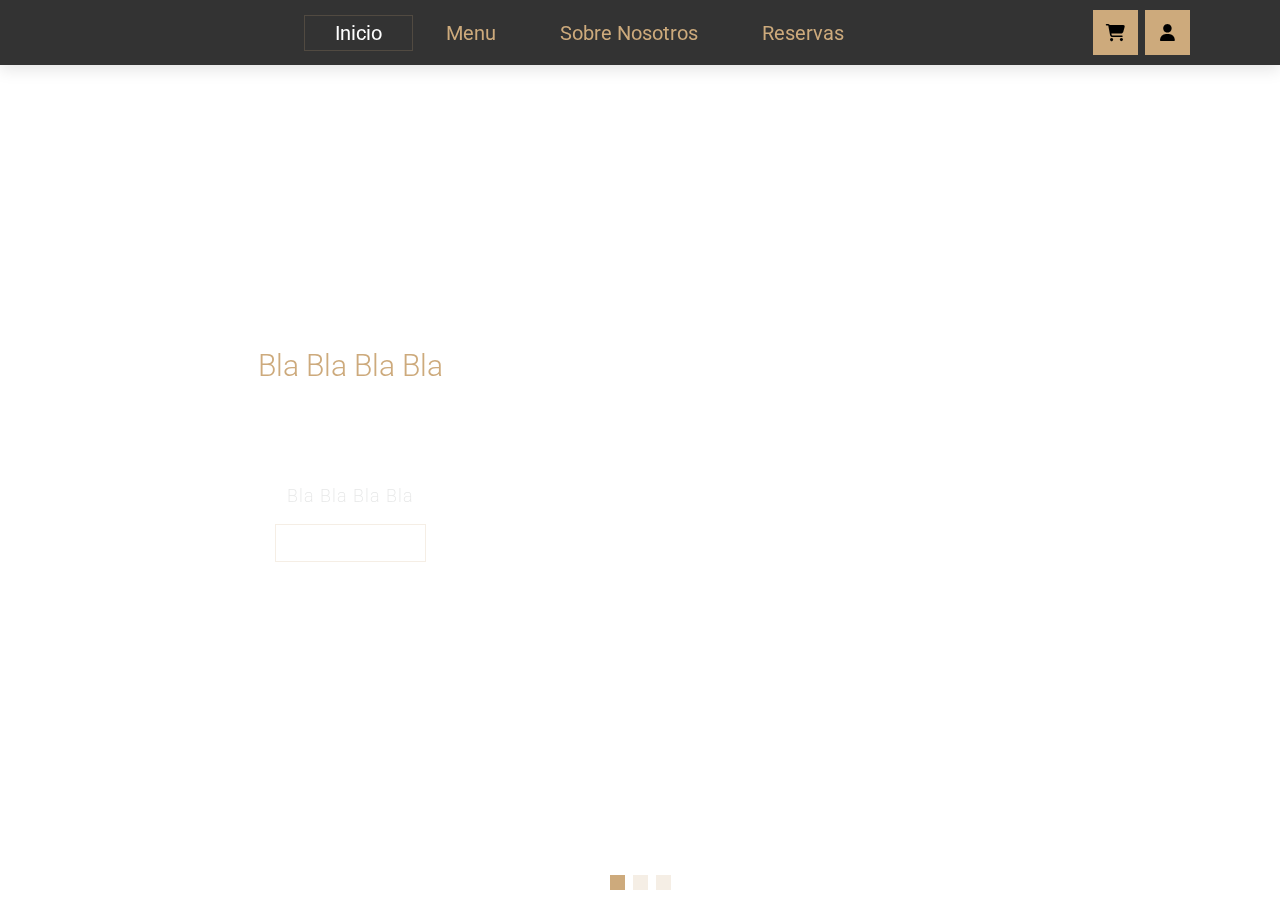
==== index.html @ 5c856251 "Primeros archivos" ====
<!---->

<!DOCTYPE html>
<html lang="es">
<head>
    <meta charset="UTF-8">
    <meta name="viewport" content="width=device-width, initial-scale=1.0">
    <title>SizzleBite Burgers</title>
    <link rel="stylesheet" href="https://cdnjs.cloudflare.com/ajax/libs/font-awesome/6.5.2/css/all.min.css">
    <link rel="stylesheet" href="style.css">
     <!-- Link Swiper's CSS -->
    <link rel="stylesheet" href="https://cdn.jsdelivr.net/npm/swiper@11/swiper-bundle.min.css" />

</head>
<body>
    <!--Empieza el encabezado-->
    <header>
        <a href="#" class="logo"><img src="imagenes/logo.png" alt=""></a>
        <nav class="navbar">
            <a href="#home" class="activo">Inicio</a>
            <a href="#menu">Menu</a>
            <a href="#about">Sobre Nosotros</a>
            <a href="#reservas">Reservas</a>
        </nav>

        <div class="iconos">
            <i class="fas fa-bars" id="menu"></i>
            <i class="fas fa-shopping-cart"></i>
            <i class="fas fa-user"></i>
        </div>
    </header>

    <!--Termina el encabezado-->

    <!--Empieza la seccion de los sliders-->

    <div class="home" id="home">
        <div class="swiper home-slider">
            <div class="swiper-wrapper wrapper">
                <div class="swiper-slide slide slide1">
                    <div class="content">
                        <img src="" alt="">
                        <h3>bla bla bla bla</h3>
                        <h1>bla bla bla bla</h1>
                        <p>
                            bla bla bla bla
                        </p>
                        <a href="#" class="btn">Pedir ahora</a>
                    </div>
                </div>
                <div class="swiper-slide slide slide2">
                    <div class="content">
                        <img src="" alt="">
                        <h3>bla bla bla bla</h3>
                        <h1>bla bla bla bla</h1>
                        <p>
                            bla bla bla bla
                        </p>
                        <a href="#" class="btn">Pedir ahora</a>
                    </div>
                </div>
                <div class="swiper-slide slide slide3">
                    <div class="content">
                        <img src="" alt="">
                        <h3>bla bla bla bla</h3>
                        <h1>bla bla bla bla</h1>
                        <p>
                            bla bla bla bla
                        </p>
                        <a href="#" class="btn">Pedir ahora</a>
                    </div>
                </div>
            </div>

            <div class="swiper-pagination"></div>
        </div>
    </div>

    <!--Termina la seccion de los sliders-->

    <!-- Swiper JS -->
  <script src="https://cdn.jsdelivr.net/npm/swiper@11/swiper-bundle.min.js"></script>

  <!-- Initialize Swiper -->
  <script>
    var swiper = new Swiper(".home-slider", {
      spaceBetween: 30,
      centeredSlides: true,
      autoplay: {
        delay: 7500,
        disableOnInteraction: false,
      },
      pagination: {
        el: ".swiper-pagination",
        clickable: true,
      },
      loop:true,
    });
  </script>


    <!--Este script hace que al pulsar el icono de menu cuando la pantalla 
    es mas pequeña aparezcan los elementos del menu de navegacion-->
    <script type="text/javascript">
        let menu=document.querySelector('#menu');
        let navbar=document.querySelector('.navbar');

        menu.onclick=() =>{
            menu.classList.toggle('fa-times');
            navbar.classList.toggle('activo');
        }
    </script>
</body>
</html>
---- style.css ----
@import url('https://fonts.googleapis.com/css2?family=Roboto:ital,wght@0,100;0,300;0,400;0,500;0,700;0,900;1,100;1,300;1,400;1,500;1,700;1,900&display=swap');

:root{
    --black:#333;
    --ligth-color:#cdaa7c;
    --box-shadow: 0 .5rem 1.5rem rgba(0,0,0,.1);
}

*
{
    font-family: 'Roboto', sans-serif;
    margin: 0;
    padding: 0;
    box-sizing: border-box;
    text-decoration: none;
    border: none;
    outline: none;
    text-transform: capitalize;
    transition: all .2s linear;
}

html
{
font-size: 62.5%;
overflow-x: hidden;
scroll-behavior: smooth;
}

/* estilo de la barra de navegacion empieza */

header
{
    position: fixed;
    top: 0;
    left: 0;
    right: 0;
    background: var(--black);
    padding: 1rem 7%;
    display: flex;
    align-items: center;
    justify-content: space-between;
    box-shadow: var(--box-shadow);
    z-index: 10000;
}

header .logo img
{
    height: auto;
}

header .navbar a
{
    font-size: 2rem;
    padding: .5rem 3rem;
    color: var(--ligth-color);
    border: .1rem solid transparent;
}

header .navbar a.activo,
header .navbar a:hover
{
    color: #fff;
    border: .1rem solid rgba(205, 170, 124, 0.2);
}

header .iconos i
{
    cursor: pointer;
    margin-left: .5rem;
    height: 4.5rem;
    width: 4.5rem;
    line-height: 4.5rem;
    background: var(--ligth-color);
    text-align: center;
    font-size: 1.7rem;
    
}

header .iconos i:hover
{
    color: #fff;
    background: var(--ligth-color);
    transform: rotate(360deg);
}

header .iconos #menu
{
    display: none;
}
/* estilo de la barra de navegacion termina */

/*Estilo sliders empieza*/

.home .home-slider .slide
{
    display: flex;
    align-items: center;
    height: 100vh;
    justify-content: flex-start;
}

.home .home-slider .slide1
{
    background: url(imagenes/slide1.jpg);
}
.home .home-slider .slide2
{
    background: url(imagenes/slide2.jpg);
}
.home .home-slider .slide3
{
    background: url(imagenes/slide3.jpg);
}

.home .home-slider .slide1,
.home .home-slider .slide2,
.home .home-slider .slide3
{
    background-size: cover;
    background-repeat: no-repeat;
}

.home .home-slider .slide .content
{
    text-align: center;
    padding-left: 9rem;
}

.home .home-slider .slide .content h3
{
    color: var(--ligth-color);
    font-size: 3rem;
    font-weight: 300;
}

.home .home-slider .slide .content h1
{
    color: #fff;
    font-size: 8rem;
}

.home .home-slider .slide .content p
{
    color: #e6e7e7;
    font-size: 1.8rem;
    letter-spacing: 1px;
    padding: .5rem 0;
    line-height: 1.5;
    font-weight: 200;
}

.btn
{
    margin-top: 1rem;
    display: inline-block;
    font-size: 1.7rem;
    color: #fff;
    border: .1rem solid rgba(205, 170, 124, 0.2);
    background: transparent;
    cursor: pointer;
    padding: .8rem 3rem;
    position: relative;
    overflow: hidden;
    z-index: 1;
}

.btn:before
{
    content: '';
    width: 100%;
    height: 100%;
    background: var(--ligth-color);
    z-index: -1;
    position: absolute;
    top: 0;
    left: -100%;
    transition: .5s;
}

.btn:hover.btn:before
{
    left: 0;
}

.swiper-pagination-bullet
{
    background: var(--ligth-color)!important;
    width: 15px!important;
    height: 15px!important;
    border-radius: 0!important;
}
/*Estilo sliders termina*/

/*Media*/

@media (max-width: 991px)
{
    html
    {
        font-size: 55%;
    }
    header
    {
        padding: 1rem 2rem;
    }
    header .logo img
    {
        height: 7rem;
    }
}

@media (max-width: 768px)
{
    header .logo img
    {
        height: 7rem;
    }
    header .iconos #menu
    {
        display: inline-block;
    }
    header .navbar
    {
        position: absolute;
        top: 100%;
        left: 0;
        right: 0;
        background: #eee;
        border-top: .1rem solid rgba(205, 170, 124, 0.2);
        border-bottom: .1rem solid rgba(205, 170, 124, 0.2);
        padding: 1rem;
        clip-path: polygon(0 0,100% 0, 100% 0, 0 0);
    }
    header .navbar.activo
    {
        clip-path: polygon(0 0,100% 0, 100% 100%, 0 100%);
    }
    header .navbar a
    {
        display: block;
        padding: 1.5rem;
        margin: 1rem;
        font-size: 2rem;
        background: var(--black);
    }

    /*Slider Media*/

    .home .home-slider .slide
    {
        justify-content: center;
        height: 80vh;
    }

    .home .home-slider .slide .content
    {
        padding: 0;
    }

    .home .home-slider .slide .content h1
    {
        font-size: 7rem;
    }
}
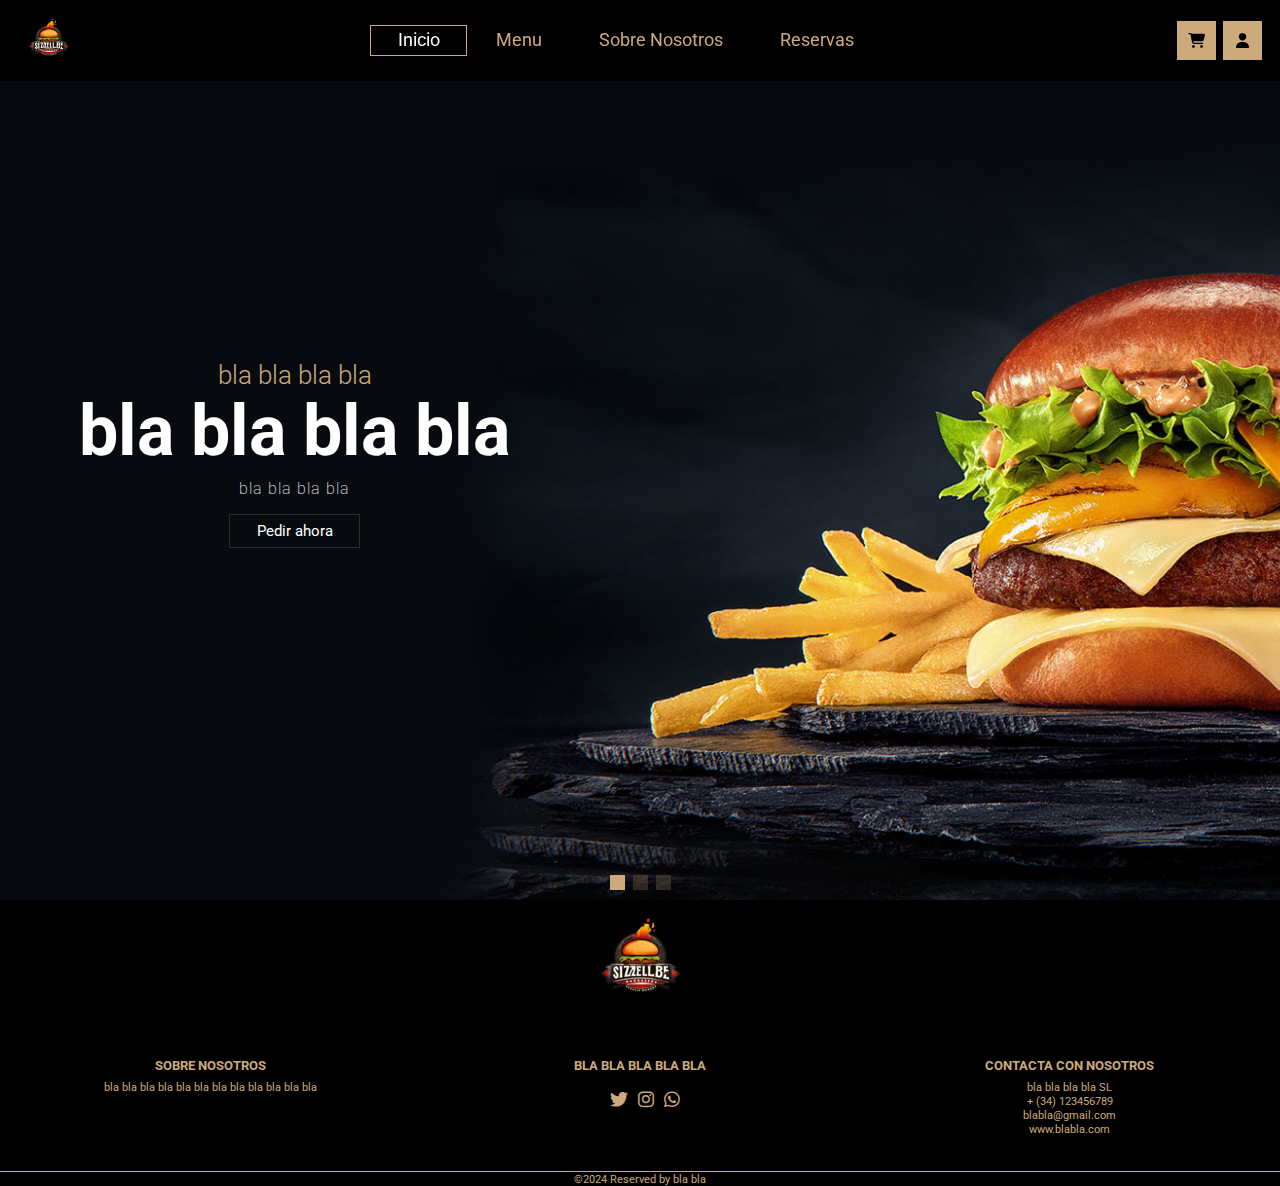
==== commit f503391a: "Actualización 8 de Abril" ====
--- a/index.html
+++ b/index.html
@@ -17,18 +17,79 @@
     <header>
         <a href="#" class="logo"><img src="imagenes/logo.png" alt=""></a>
         <nav class="navbar">
-            <a href="#home" class="activo">Inicio</a>
-            <a href="#menu">Menu</a>
+            <a href="index.html" class="activo">Inicio</a>
+            <a href="menu.html">Menu</a>
             <a href="#about">Sobre Nosotros</a>
-            <a href="#reservas">Reservas</a>
+            <a href="reserva.html">Reservas</a>
         </nav>
 
         <div class="iconos">
             <i class="fas fa-bars" id="menu"></i>
-            <i class="fas fa-shopping-cart"></i>
-            <i class="fas fa-user"></i>
+            <i class="fas fa-shopping-cart" id="carrito"></i>
+            <i class="fas fa-user" id="form-open"></i>
         </div>
     </header>
+
+    <!--Formulario Inicio Sesion y Registro-->
+        <section class="formularios">
+            <div class="form_cont">
+                <i class="fa-regular fa-circle-xmark form_cerrar"></i>
+                <!--Inicio de Sesion-->
+                <div class="form inicio_form">
+                    <form action="#">
+                        <h2>Iniciar Sesion</h2>
+                        <div class="input_box">
+                            <input type="email" placeholder="Email" required>
+                            <i class="fa-solid fa-envelope email"></i>
+                        </div>
+                        <div class="input_box">
+                            <input type="password" placeholder="Contraseña" required>
+                            <i class="fa-solid fa-lock password"></i>
+                        </div>
+                        <button class="btn-inicio-sesion">Iniciar Sesion</button>
+
+                        <div class="inicio_registro">
+                            ¿No tienes una cuenta? <a href="#" id="registro">Registrarse</a>
+                        </div>
+                    </form>
+                </div>
+
+                <!--Registrarse-->
+                <div class="form registro_form">
+                    <form action="#">
+                        <h2>Registrarse</h2>
+                        <div class="input_box">
+                            <input type="email" placeholder="Email" required>
+                            <i class="fa-solid fa-envelope email"></i>
+                        </div>
+                        <div class="input_box">
+                            <input type="password" placeholder="Contraseña" required>
+                            <i class="fa-solid fa-lock password"></i>
+                        </div>
+                        <div class="input_box">
+                            <input type="text" placeholder="Nombre y apellidos" required>
+                            <i class="fa-solid fa-circle-user nombre"></i>
+                        </div>
+                        <!--
+                        <div class="input_box">
+                        <input type="text" placeholder="Direccion" required>
+                        <i class="fa-solid fa-map-location-dot direccion"></i>
+                        </div>
+                        -->
+                        <div class="input_box">
+                            <input type="text" placeholder="Telefono" required>
+                            <i class="fa-solid fa-phone telefono"></i>
+                        </div>
+                        <button class="btn-inicio-sesion">Registrarse</button>
+
+                        <div class="inicio_registro">
+                            ¿Ya tienes una cuenta? <a href="#" id="inicio">Iniciar Sesion</a>
+                        </div>
+                    </form>
+                </div>
+            </div>
+        </section>
+    <!--TERMINA Formulario Inicio Sesion y Registro-->
 
     <!--Termina el encabezado-->
 
@@ -77,38 +138,74 @@
     </div>
 
     <!--Termina la seccion de los sliders-->
+   
+
+
+    <!--Empieza el pie de página-->
+    <section class="footer">
+        <img src="imagenes/logo.png" alt="">
+
+        <div class="container">
+            <div>
+                <h3>SOBRE NOSOTROS</h3>
+                <p>bla bla bla bla bla bla bla bla bla bla bla bla</p>
+            </div>
+
+            <div>
+                <h3>BLA BLA BLA BLA BLA</h3>
+                
+                <ul>
+                    <li><a href="#"><i class="fa-brands fa-twitter"></i></a></li>
+                    <li><a href="#"><i class="fa-brands fa-instagram"></i></a></li>
+                    <li><a href="#"><i class="fa-brands fa-whatsapp"></i></a></li>
+                </ul>
+            </div>
+
+            <div>
+                <h3>CONTACTA CON NOSOTROS</h3>
+                <span>bla bla bla bla SL</span>
+                <span>+ (34) 123456789</span>
+                <span>blabla@gmail.com</span>
+                <span>www.blabla.com</span>
+            </div>
+        </div>
+
+        <p>&copy;2024 Reserved by bla bla</p>
+    </section>
+
+    <!--Termina el pie de página-->
+
+
+    <!--BOTON PARA VOLVER ARRIBA-->
+
+    <a href="#"><button class="topbtn"><i class="fa-solid fa-angle-up"></i></button></a>
+
+    <!--Script FORMULARIO-->
+    <script src="js/formulario.js"></script>
 
     <!-- Swiper JS -->
-  <script src="https://cdn.jsdelivr.net/npm/swiper@11/swiper-bundle.min.js"></script>
-
-  <!-- Initialize Swiper -->
-  <script>
-    var swiper = new Swiper(".home-slider", {
-      spaceBetween: 30,
-      centeredSlides: true,
-      autoplay: {
-        delay: 7500,
-        disableOnInteraction: false,
-      },
-      pagination: {
-        el: ".swiper-pagination",
-        clickable: true,
-      },
-      loop:true,
-    });
-  </script>
+    <script src="https://cdn.jsdelivr.net/npm/swiper@11/swiper-bundle.min.js"></script>
+
+    <!-- Initialize Swiper -->
+    <script>
+        var swiper = new Swiper(".home-slider", {
+        spaceBetween: 30,
+        centeredSlides: true,
+        autoplay: {
+            delay: 7500,
+            disableOnInteraction: false,
+        },
+        pagination: {
+            el: ".swiper-pagination",
+            clickable: true,
+        },
+        loop:true,
+        });
+    </script>
 
 
     <!--Este script hace que al pulsar el icono de menu cuando la pantalla 
     es mas pequeña aparezcan los elementos del menu de navegacion-->
-    <script type="text/javascript">
-        let menu=document.querySelector('#menu');
-        let navbar=document.querySelector('.navbar');
-
-        menu.onclick=() =>{
-            menu.classList.toggle('fa-times');
-            navbar.classList.toggle('activo');
-        }
-    </script>
+    <script src="js/menunav.js"></script>
 </body>
 </html>--- a/style.css
+++ b/style.css
@@ -15,7 +15,6 @@
     text-decoration: none;
     border: none;
     outline: none;
-    text-transform: capitalize;
     transition: all .2s linear;
 }
 
@@ -26,7 +25,7 @@
 scroll-behavior: smooth;
 }
 
-/* estilo de la barra de navegacion empieza */
+/* estilo de la barra de navegacion EMPIEZA */
 
 header
 {
@@ -34,13 +33,13 @@
     top: 0;
     left: 0;
     right: 0;
-    background: var(--black);
+    background: black;
     padding: 1rem 7%;
     display: flex;
     align-items: center;
     justify-content: space-between;
     box-shadow: var(--box-shadow);
-    z-index: 10000;
+    z-index: 100;
 }
 
 header .logo img
@@ -60,7 +59,7 @@
 header .navbar a:hover
 {
     color: #fff;
-    border: .1rem solid rgba(205, 170, 124, 0.2);
+    border: .1rem solid #cdaa7c;
 }
 
 header .iconos i
@@ -87,9 +86,125 @@
 {
     display: none;
 }
-/* estilo de la barra de navegacion termina */
-
-/*Estilo sliders empieza*/
+/* estilo de la barra de navegacion TERMINA */
+
+/*Empieza estilo FORMULARIO*/
+.form_cont
+{
+    position: absolute;
+    max-width: 320px;
+    width: 100%;
+    top: 50%;
+    left: 50%;
+    transform: translate(-50%, -50%) scale(1.2);
+    z-index: 101;
+    background: #fff;
+    padding: 25px;
+    border-radius: 12px;
+    box-shadow: rgba(0, 0, 0, 0.1);
+    opacity: 0;
+    pointer-events: none;
+    transition: all 0.4s ease-out;
+}
+.formularios.show .form_cont
+{
+    opacity: 1;
+    pointer-events: auto;
+    transform: translate(-50%, -50%) scale(1);
+}
+.registro_form
+{
+    display: none;
+}
+.form_cont.active .registro_form
+{
+    display: block;
+}
+.form_cont.active .inicio_form
+{
+    display: none;
+}
+.form_cerrar
+{
+    position: absolute;
+    top: 10px;
+    right: 20px;
+    color: black;
+    font-size: 22px;
+    opacity: 0.7;
+    cursor: pointer;
+}
+.form_cont h2
+{
+    font-size: 22px;
+    color: #0b0217;
+    text-align: center;
+}
+.input_box
+{
+    position: relative;
+    margin-top: 30px;
+    width: 100%;
+    height: 40px;
+}
+.input_box input
+{
+    height: 100%;
+    width: 100%;
+    border: none;
+    outline: none;
+    padding: 0 30px;
+    color: #333;
+    border-bottom: 1.5px solid #aaaaaa;
+}
+.input_box i
+{
+    position: absolute;
+    top: 50%;
+    transform: translateY(-50%);
+    font-size: 20px;
+}
+.input_box i.email,
+.input_box i.password,
+.input_box i.nombre,
+.input_box i.direccion,
+.input_box i.telefono
+{
+    left: 0;
+    color: black
+}
+.btn-inicio-sesion
+{
+    cursor: pointer;
+    background: #cdaa7c;
+    font-weight: bold;
+    margin-top: 30px;
+    width: 100%;
+    padding: 10px 0;
+    border-radius: 10px;
+}
+.btn-inicio-sesion:hover
+{
+    background: black;
+    color: #cdaa7c;
+    box-shadow: 0 0 5px black,
+                0 0 25px black,
+                0 0 50px black,
+                0 0 200px black;
+
+}
+
+
+.inicio_registro
+{
+    font-size: 12px;
+    text-align: center;
+    margin-top: 15px;
+}
+/*Termina estilo FORMULARIO*/
+
+
+/*Estilo sliders EMPIEZA*/
 
 .home .home-slider .slide
 {
@@ -164,6 +279,21 @@
     z-index: 1;
 }
 
+
+
+
+
+/*ESTO ES PARA QUE EL BOTON SE ILUMINE CUANDO HAGA EL HOVER*/
+.btn:hover
+{
+    background: #cdaa7c;
+    color: #050801;
+    box-shadow: 0 0 5px #cdaa7c,
+                0 0 25px #cdaa7c,
+                0 0 50px #cdaa7c,
+                0 0 200px #cdaa7c;
+}
+
 .btn:before
 {
     content: '';
@@ -189,11 +319,292 @@
     height: 15px!important;
     border-radius: 0!important;
 }
-/*Estilo sliders termina*/
-
-/*Media*/
-
-@media (max-width: 991px)
+/*Estilo sliders TERMINA*/
+
+/*EMPIEZA estilo reservas*/
+
+.titulo
+    {
+        text-align: center;
+        font-size: 4.5rem;
+        padding-bottom: 2rem;
+        text-transform: uppercase;
+        letter-spacing: 1.3px;
+    }
+
+.sub-titulo
+{
+    text-align: center;
+    color: #cdaa7c;
+    font-size: 2.5rem;
+    padding: .5rem 2rem;
+    font-weight: 300;
+    margin-bottom: 4rem;
+    background: var(--black);
+    display: inline-block;
+}
+
+.reserva
+{
+    display: flex;
+    width: 100%;
+    flex-wrap: wrap;
+}
+
+.reserva .imagen
+{
+    width: 55%;
+    background: url(foto.jpg);
+    background-size: cover;
+    background-repeat: no-repeat;
+    background-position: center center;
+    padding-top: 9rem;
+}
+
+.reserva .form
+{
+    background: #181818;
+    width: 45%;
+    padding: 9rem 7%;
+}
+
+.reserva .form h1
+{
+    color: #fff;
+}
+
+.reserva .form-contenido
+{
+    display: flex;
+    grid-gap: 3rem;
+    width: 100%;
+}
+
+.reserva .form form input,
+.reserva .form form select
+{
+    display: block;
+    margin: 2rem 0;
+    width: 100%;
+    background: none;
+    border-bottom: .1rem solid white;
+    color: #cdaa7c;
+    font-size: 1.8rem;
+    font-weight: 300;
+}
+
+
+/*TERMINA estilo reservas*/
+
+
+/*EMPIEZA estilo pie de pagina*/
+.footer
+{
+    background: black;
+    color: #cdaa7c;
+    text-align: center;
+    font-size: 1.3rem;
+}
+
+.footer .container
+{
+    display: grid;
+    grid-template-columns: repeat(auto-fit, minmax(30rem, 2fr));
+    color: #cdaa7c;
+    grid-gap: 1rem;
+    padding: 4rem 0;
+    border-bottom: 1px solid #cdaa7c;
+}
+
+.footer .container div{
+    padding: 0 7rem;
+}
+
+.footer .container h3
+{
+    color: #cdaa7c;
+    font-size: 1.5rem;
+    padding-bottom: .8rem;
+}
+
+.footer .container input
+{
+    width: 100%;
+    border: 1px solid #cdaa7c;
+    padding: .5rem .8rem;
+    background: transparent;
+    border-radius: 20px;
+}
+
+.footer .container ul
+{
+    list-style: none;
+    display: flex;
+    justify-content: center;
+    padding-top: 1rem;
+}
+
+.footer .container ul li a
+{
+    color: #cdaa7c;
+    margin-left: 10px;
+    font-size: 18px;
+}
+
+.footer .container span
+{
+    display: block;
+}
+/*TERMINA estilo pie de pagina*/
+
+/*EMPIEZA ESTILO MENU*/
+
+.menu
+{
+    min-height: 100vh;
+    background-color: black;
+}
+.banner
+{
+    display: flex;
+    flex-direction: column;
+    justify-content: center;
+    align-items: center;
+    min-height: 80vh;
+    margin-top: -100px;
+    margin-bottom: -100px;
+}
+.banner h2
+{
+    color: #cdaa7c;
+    text-transform: uppercase;
+    letter-spacing: 5px;
+    font-size: 35px;
+    border: 1px solid #cdaa7c;
+    padding: 20px;
+    font-weight: 800;
+}
+.banner h3
+{
+    color: #fff;
+    padding: 20px;
+    font-weight: 500;
+    font-size: 25px;
+}
+.producto
+{
+    display: flex;
+    flex-wrap: wrap;
+    justify-content: center;
+    align-items: center;
+    gap: 50px;
+    min-height: 60vh;
+    padding: 50px;
+    border: 1px solid #cdaa7c;
+
+}
+.producto .producto-box
+{
+    height: 270px;
+    width: 160px;
+    margin: 30px;
+    background: rgba(0, 0, 0, 0.6);
+
+    border: 2px solid #cdaa7c;
+    border-top-right-radius: 100px;
+    border-top-left-radius: 100px;
+    display: flex;
+    flex-direction: column;
+    justify-content: center;
+    align-items: center;
+}
+.producto .producto-box img
+{
+    height: 100px;
+    width: 100px;
+    border-radius: 50%;
+    object-fit: cover;
+    border: 5px solid #cdaa7c;
+}
+.producto .producto-box h2
+{
+    color: #cdaa7c;
+    font-size: 15px;
+    font-weight: 400;
+    padding: 10px;
+}
+.producto .producto-box h3
+{
+    color: #fff;
+    font-size: 18px;
+    font-weight: 400;
+    padding: 5px;
+}
+.producto .producto-box .añadir-carrito
+{
+    padding: 5px 10px;
+    margin: 10px;
+    border: 1px solid #cdaa7c;
+    background-color: transparent;
+    color: #cdaa7c;
+    font-size: 8px;
+    text-transform: uppercase;
+    font-weight: 400;
+    transition: 0.3s ease-in;
+    cursor: pointer;
+}
+.producto .producto-box .añadir-carrito:hover
+{
+    background: #cdaa7c;
+    color: #050801;
+    box-shadow: 0 0 5px #cdaa7c,
+                0 0 25px #cdaa7c,
+                0 0 50px #cdaa7c,
+                0 0 200px #cdaa7c;
+}
+
+/*TERMINA ESTILO MENU*/
+
+/*ESTILO BARRA DE SCROLL*/
+
+::-webkit-scrollbar
+{
+    width: 12px;
+}
+
+::-webkit-scrollbar-track
+{
+    background: black;
+}
+
+::-webkit-scrollbar-thumb
+{
+    background: #cdaa7c;
+}
+
+/*ESTILO BOTON ARRIBA*/
+.topbtn
+{
+    position: fixed;
+    right: 2%;
+    bottom: 10%;
+    width: 30px;
+    height: 30px;
+    background: #cdaa7c;
+    color: black;
+    cursor: pointer;
+}
+.topbtn:hover
+{
+    box-shadow: 0 0 5px #cdaa7c,
+                0 0 25px #cdaa7c,
+                0 0 50px #cdaa7c,
+                0 0 200px #cdaa7c;
+}
+
+/*MEDIA*/
+
+@media (min-width: 1024px)
 {
     html
     {
@@ -209,7 +620,7 @@
     }
 }
 
-@media (max-width: 768px)
+@media (max-width: 936px)
 {
     header .logo img
     {
@@ -261,4 +672,22 @@
     {
         font-size: 7rem;
     }
+
+    /*Reservas*/
+
+    
+    .reserva .imagen
+    {
+        width: 0;
+    }
+
+    .reserva .form
+    {
+        width: 100%;
+    }
+
+    .reserva .form .form-contenido
+    {
+        display: block;
+    }
 }